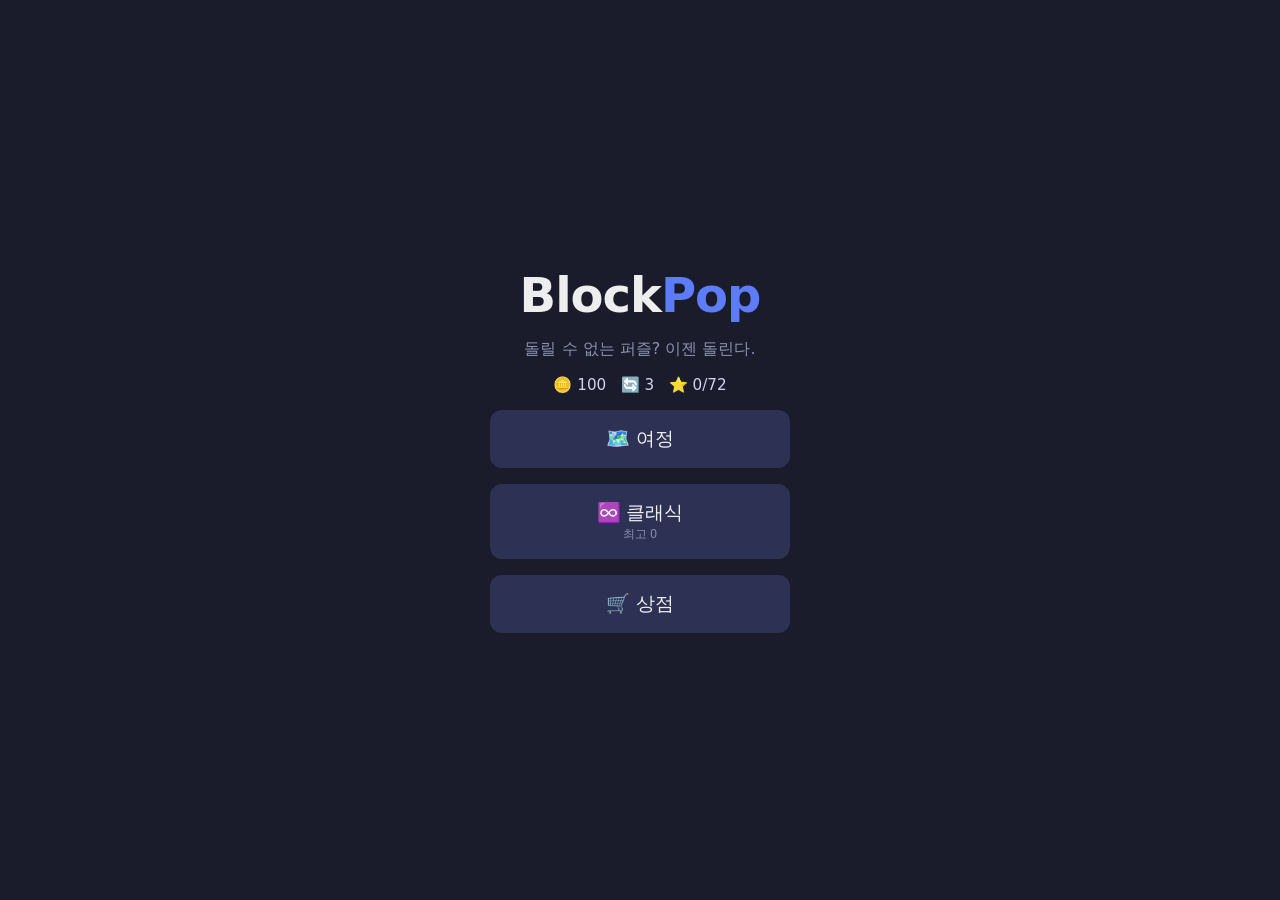
==== blockpop/index.html @ 99bf551a "BlockPop 게임 추가 (/blockpop) Co-Authored-By: Claude Fable 5 <noreply@anthropic.com>" ====
<!doctype html>
<html lang="ko">
  <head>
    <meta charset="UTF-8" />
    <meta name="viewport" content="width=device-width, initial-scale=1.0, maximum-scale=1.0, user-scalable=no, viewport-fit=cover" />
    <meta name="theme-color" content="#1a1c2c" />
    <link rel="icon" type="image/svg+xml" href="./favicon.svg" />
    <meta name="description" content="BlockPop — 돌릴 수 없는 블록퍼즐? 이젠 돌린다. 무료 블록 퍼즐 게임" />
    <title>BlockPop — 블록 퍼즐</title>
    <script type="module" crossorigin src="./assets/index-BRNmaRD5.js"></script>
    <link rel="stylesheet" crossorigin href="./assets/index-BGGOI8GR.css">
  </head>
  <body>
    <div id="app"></div>
  </body>
</html>
---- blockpop/assets/index-BGGOI8GR.css ----
*{box-sizing:border-box;-webkit-tap-highlight-color:transparent;margin:0;padding:0}html,body{height:100%}body{color:#eee;overscroll-behavior:none;touch-action:manipulation;-webkit-user-select:none;user-select:none;background:#1a1c2c;font-family:Segoe UI,system-ui,sans-serif}#app{max-width:480px;height:100%;margin:0 auto}.screen{flex-direction:column;gap:10px;height:100%;padding:12px;display:flex;overflow-y:auto}.home{text-align:center;justify-content:center;align-items:center;gap:16px}.home h1{letter-spacing:-1px;font-size:3rem}.home h1 span{color:#5c7cfa}.tagline{color:#8b90b0}.wallet{color:#cfd3ee;font-size:.95rem}button{color:#eee;cursor:pointer;background:#2d3153;border:none;border-radius:12px;padding:12px 18px;font-size:1rem}button:active{transform:scale(.97)}button.big{width:80%;max-width:300px;padding:16px;font-size:1.2rem}button.big small{color:#8b90b0;font-size:.75rem;display:block}button.locked{opacity:.4}.topbar{align-items:center;gap:10px;display:flex}.topbar span:nth-child(2){flex:1;font-weight:600}.topbar button{padding:8px 14px}.lvgrid{grid-template-columns:repeat(4,1fr);gap:8px;margin-bottom:8px;display:grid}.lv{aspect-ratio:1;flex-direction:column;justify-content:center;align-items:center;font-size:1.1rem;display:flex}.lv small{color:#ffd54f;height:.9em;font-size:.7rem}h3{color:#8b90b0;margin-top:6px;font-size:.9rem}.game{gap:6px}.hud{text-align:center;color:#cfd3ee;min-height:1.3em;font-size:.95rem}#game-canvas{touch-action:none;flex:1;width:100%;min-height:0}.boosters{justify-content:center;gap:10px;display:flex}.boosters button{min-width:84px}.boosters b{color:#ffd54f}.toolhint{text-align:center;color:#ffd54f;min-height:1.2em;font-size:.85rem}.tut{text-align:center;z-index:5;background:#2d3153;border:1px solid #5c7cfa;border-radius:12px;max-width:320px;padding:12px 16px;font-size:.9rem;position:fixed;bottom:90px;left:50%;transform:translate(-50%)}.shop{flex-direction:column;gap:8px;display:flex}.shop-item{text-align:left;justify-content:space-between;align-items:center;gap:8px;display:flex}.shop-item b{color:#ffd54f;white-space:nowrap}.note{color:#8b90b0;text-align:center;font-size:.8rem}.modal-wrap{z-index:10;background:#0009;justify-content:center;align-items:center;display:flex;position:fixed;inset:0}.modal{text-align:center;background:#22254a;border-radius:16px;flex-direction:column;gap:10px;width:85%;max-width:340px;padding:24px;display:flex}.modal h2{font-size:1.3rem}.modal p{color:#cfd3ee}.ad-stub{z-index:20;background:#000000d9;justify-content:center;align-items:center;display:flex;position:fixed;inset:0}.ad-stub-box{text-align:center;color:#fff;background:#333;border-radius:12px;flex-direction:column;gap:12px;padding:40px;display:flex}.ad-timer{color:#ffd54f;font-size:2rem;font-weight:700}
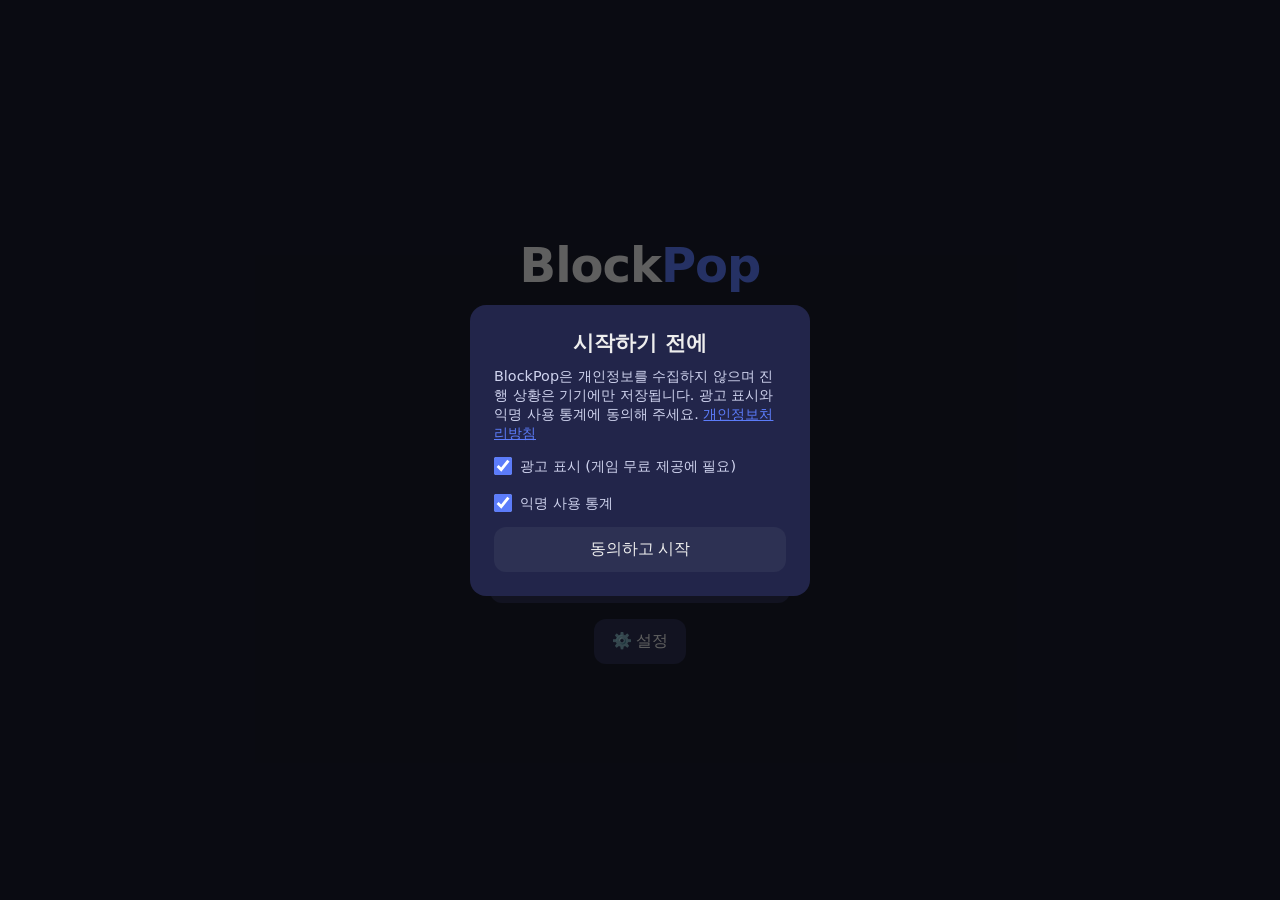
==== commit 164fab9f: "BlockPop: 동의 플로우 + privacy.html Co-Authored-By: Claude Fable 5 <noreply@anthropic.com>" ====
--- a/blockpop/index.html
+++ b/blockpop/index.html
@@ -7,8 +7,8 @@
     <link rel="icon" type="image/svg+xml" href="./favicon.svg" />
     <meta name="description" content="BlockPop — 돌릴 수 없는 블록퍼즐? 이젠 돌린다. 무료 블록 퍼즐 게임" />
     <title>BlockPop — 블록 퍼즐</title>
-    <script type="module" crossorigin src="./assets/index-BRNmaRD5.js"></script>
-    <link rel="stylesheet" crossorigin href="./assets/index-BGGOI8GR.css">
+    <script type="module" crossorigin src="./assets/index-DDezoBHF.js"></script>
+    <link rel="stylesheet" crossorigin href="./assets/index-C5KVnYWL.css">
   </head>
   <body>
     <div id="app"></div>
--- a/blockpop/assets/index-C5KVnYWL.css
+++ b/blockpop/assets/index-C5KVnYWL.css
@@ -0,0 +1 @@
+*{box-sizing:border-box;-webkit-tap-highlight-color:transparent;margin:0;padding:0}html,body{height:100%}body{color:#eee;overscroll-behavior:none;touch-action:manipulation;-webkit-user-select:none;user-select:none;background:#1a1c2c;font-family:Segoe UI,system-ui,sans-serif}#app{max-width:480px;height:100%;margin:0 auto}.screen{flex-direction:column;gap:10px;height:100%;padding:12px;display:flex;overflow-y:auto}.home{text-align:center;justify-content:center;align-items:center;gap:16px}.home h1{letter-spacing:-1px;font-size:3rem}.home h1 span{color:#5c7cfa}.tagline{color:#8b90b0}.wallet{color:#cfd3ee;font-size:.95rem}button{color:#eee;cursor:pointer;background:#2d3153;border:none;border-radius:12px;padding:12px 18px;font-size:1rem}button:active{transform:scale(.97)}button.big{width:80%;max-width:300px;padding:16px;font-size:1.2rem}button.big small{color:#8b90b0;font-size:.75rem;display:block}button.locked{opacity:.4}.topbar{align-items:center;gap:10px;display:flex}.topbar span:nth-child(2){flex:1;font-weight:600}.topbar button{padding:8px 14px}.lvgrid{grid-template-columns:repeat(4,1fr);gap:8px;margin-bottom:8px;display:grid}.lv{aspect-ratio:1;flex-direction:column;justify-content:center;align-items:center;font-size:1.1rem;display:flex}.lv small{color:#ffd54f;height:.9em;font-size:.7rem}h3{color:#8b90b0;margin-top:6px;font-size:.9rem}.game{gap:6px}.hud{text-align:center;color:#cfd3ee;min-height:1.3em;font-size:.95rem}#game-canvas{touch-action:none;flex:1;width:100%;min-height:0}.boosters{justify-content:center;gap:10px;display:flex}.boosters button{min-width:84px}.boosters b{color:#ffd54f}.toolhint{text-align:center;color:#ffd54f;min-height:1.2em;font-size:.85rem}.tut{text-align:center;z-index:5;background:#2d3153;border:1px solid #5c7cfa;border-radius:12px;max-width:320px;padding:12px 16px;font-size:.9rem;position:fixed;bottom:90px;left:50%;transform:translate(-50%)}.shop{flex-direction:column;gap:8px;display:flex}.shop-item{text-align:left;justify-content:space-between;align-items:center;gap:8px;display:flex}.shop-item b{color:#ffd54f;white-space:nowrap}.note{color:#8b90b0;text-align:center;font-size:.8rem}.modal-wrap{z-index:10;background:#0009;justify-content:center;align-items:center;display:flex;position:fixed;inset:0}.modal{text-align:center;background:#22254a;border-radius:16px;flex-direction:column;gap:10px;width:85%;max-width:340px;padding:24px;display:flex}.modal h2{font-size:1.3rem}.modal p{color:#cfd3ee}.ad-stub{z-index:20;background:#000000d9;justify-content:center;align-items:center;display:flex;position:fixed;inset:0}.ad-stub-box{text-align:center;color:#fff;background:#333;border-radius:12px;flex-direction:column;gap:12px;padding:40px;display:flex}.ad-timer{color:#ffd54f;font-size:2rem;font-weight:700}.consent-row{text-align:left;color:#cfd3ee;align-items:center;gap:8px;padding:4px 0;font-size:.9rem;display:flex}.consent-row input{accent-color:#5c7cfa;width:18px;height:18px}.link{color:#5c7cfa;text-align:center;padding:8px}button.danger{background:#6b2737}
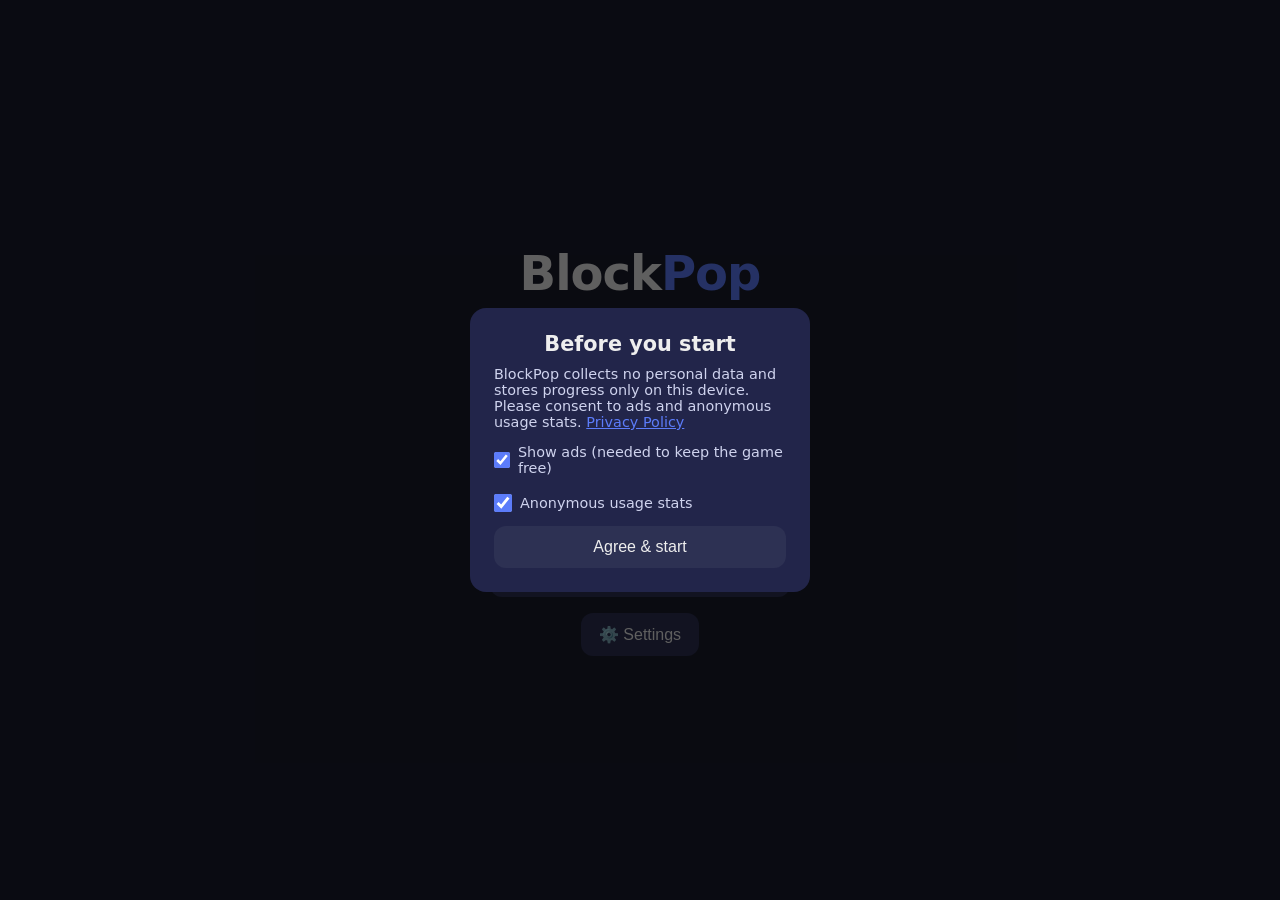
==== commit 95c9e182: "BlockPop: 개인정보처리방침 재작성 + 빌드 갱신 Co-Authored-By: Claude Opus 5.5 <noreply@anthropic.com>" ====
--- a/blockpop/index.html
+++ b/blockpop/index.html
@@ -7,8 +7,8 @@
     <link rel="icon" type="image/svg+xml" href="./favicon.svg" />
     <meta name="description" content="BlockPop — 돌릴 수 없는 블록퍼즐? 이젠 돌린다. 무료 블록 퍼즐 게임" />
     <title>BlockPop — 블록 퍼즐</title>
-    <script type="module" crossorigin src="./assets/index-DDezoBHF.js"></script>
-    <link rel="stylesheet" crossorigin href="./assets/index-C5KVnYWL.css">
+    <script type="module" crossorigin src="./assets/index-CDdyV7sF.js"></script>
+    <link rel="stylesheet" crossorigin href="./assets/index-NBrA61rz.css">
   </head>
   <body>
     <div id="app"></div>
--- a/blockpop/assets/index-NBrA61rz.css
+++ b/blockpop/assets/index-NBrA61rz.css
@@ -0,0 +1 @@
+*{box-sizing:border-box;-webkit-tap-highlight-color:transparent;margin:0;padding:0}html,body{height:100%}body{color:#eee;overscroll-behavior:none;touch-action:manipulation;-webkit-user-select:none;user-select:none;background:#1a1c2c;font-family:Segoe UI,system-ui,sans-serif}#app{max-width:480px;height:100%;margin:0 auto}.screen{flex-direction:column;gap:10px;height:100%;padding:12px;display:flex;overflow-y:auto}.home{text-align:center;justify-content:center;align-items:center;gap:16px}.home h1{letter-spacing:-1px;font-size:3rem}.home h1 span{color:#5c7cfa}.tagline{color:#8b90b0}.wallet{color:#cfd3ee;font-size:.95rem}button{color:#eee;cursor:pointer;background:#2d3153;border:none;border-radius:12px;padding:12px 18px;font-size:1rem}button:active{transform:scale(.97)}button.big{width:80%;max-width:300px;padding:16px;font-size:1.2rem}button.big small{color:#8b90b0;font-size:.75rem;display:block}button.locked{opacity:.4}.topbar{align-items:center;gap:10px;display:flex}.topbar span:nth-child(2){flex:1;font-weight:600}.topbar button{padding:8px 14px}.lvgrid{grid-template-columns:repeat(4,1fr);gap:8px;margin-bottom:8px;display:grid}.lv{aspect-ratio:1;flex-direction:column;justify-content:center;align-items:center;font-size:1.1rem;display:flex}.lv small{color:#ffd54f;height:.9em;font-size:.7rem}h3{color:#8b90b0;margin-top:6px;font-size:.9rem}.game{gap:6px}.hud{text-align:center;color:#cfd3ee;min-height:1.3em;font-size:.95rem}#game-canvas{touch-action:none;flex:1;width:100%;min-height:0}.boosters{justify-content:center;gap:10px;display:flex}.boosters button{min-width:84px}.boosters b{color:#ffd54f}.toolhint{text-align:center;color:#ffd54f;min-height:1.2em;font-size:.85rem}.tut{text-align:center;z-index:5;background:#2d3153;border:1px solid #5c7cfa;border-radius:12px;flex-direction:column;align-items:center;gap:8px;max-width:320px;padding:12px 16px;font-size:.9rem;display:flex;position:fixed;bottom:90px;left:50%;transform:translate(-50%)}.tut-skip{color:#8b90b0;background:0 0;border:none;padding:2px;font-size:.78rem;text-decoration:underline}.shop{flex-direction:column;gap:8px;display:flex}.shop-item{text-align:left;justify-content:space-between;align-items:center;gap:8px;display:flex}.shop-item b{color:#ffd54f;white-space:nowrap}.note{color:#8b90b0;text-align:center;font-size:.8rem}.modal-wrap{z-index:10;background:#0009;justify-content:center;align-items:center;display:flex;position:fixed;inset:0}.modal{text-align:center;background:#22254a;border-radius:16px;flex-direction:column;gap:10px;width:85%;max-width:340px;padding:24px;display:flex}.modal h2{font-size:1.3rem}.modal p{color:#cfd3ee}.ad-stub{z-index:20;background:#000000d9;justify-content:center;align-items:center;display:flex;position:fixed;inset:0}.ad-stub-box{text-align:center;color:#fff;background:#333;border-radius:12px;flex-direction:column;gap:12px;padding:40px;display:flex}.ad-timer{color:#ffd54f;font-size:2rem;font-weight:700}.consent-row{text-align:left;color:#cfd3ee;align-items:center;gap:8px;padding:4px 0;font-size:.9rem;display:flex}.consent-row input{accent-color:#5c7cfa;width:18px;height:18px}.consent-row select{color:#eee;background:#2d3153;border:1px solid #444a70;border-radius:6px;margin-left:auto;padding:4px 8px;font-size:.85rem}.link{color:#5c7cfa;text-align:center;padding:8px}button.danger{background:#6b2737}.star-row{gap:2px;display:inline-flex}.star-pop{color:#ffd54f;animation:.4s ease-out backwards star-pop;display:inline-block}@keyframes star-pop{0%{opacity:0;transform:scale(0)rotate(-15deg)}60%{opacity:1;transform:scale(1.3)rotate(8deg)}to{opacity:1;transform:scale(1)rotate(0)}}@media (prefers-reduced-motion:reduce){.star-pop{animation:none}}
